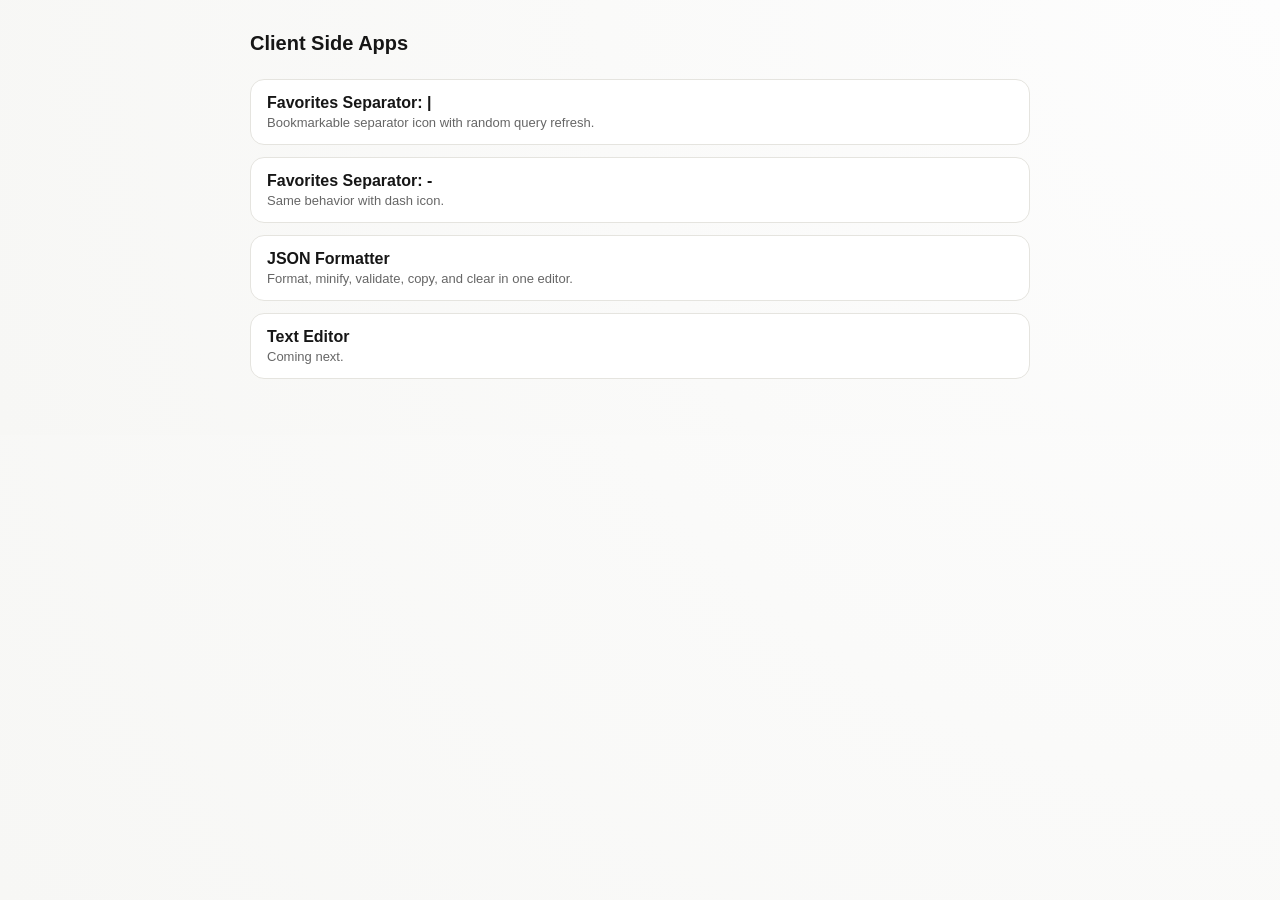
==== index.html @ c9725d28 "change-json formatter app icon" ====
<!doctype html>
<html lang="en">
  <head>
    <meta charset="UTF-8" />
    <meta name="viewport" content="width=device-width, initial-scale=1.0" />
    <title>Client Side Apps</title>
    <link id="app-favicon" rel="icon" type="image/svg+xml" href="apps/home/assets/site-favicon.svg" />
    <link rel="stylesheet" href="core/styles.css" />
  </head>
  <body>
    <!-- Refreshed: 2026-03-08 19:15 -->
    <main id="app"></main>
    <script type="module" src="core/main.js"></script>
  </body>
</html>
---- core/styles.css ----
:root {
  --bg: #f7f7f5;
  --surface: #ffffff;
  --text: #161616;
  --muted: #666;
  --border: #e5e4df;
  --accent: #111;
}

* {
  box-sizing: border-box;
}

html,
body {
  margin: 0;
  padding: 0;
  font-family: "Helvetica Neue", Helvetica, Arial, sans-serif;
  color: var(--text);
  background: radial-gradient(circle at top right, #fdfdfd, var(--bg));
  min-height: 100%;
}

a {
  color: inherit;
  text-decoration: none;
}

.page {
  max-width: 820px;
  margin: 0 auto;
  padding: 32px 20px 56px;
}

.header {
  display: flex;
  align-items: center;
  justify-content: space-between;
  gap: 16px;
  margin-bottom: 24px;
}

.brand {
  font-size: 20px;
  font-weight: 700;
}

.nav-link {
  border: 1px solid var(--border);
  background: var(--surface);
  border-radius: 10px;
  padding: 8px 12px;
  font-size: 13px;
}

.card-list {
  display: grid;
  gap: 12px;
}

.card {
  display: block;
  border: 1px solid var(--border);
  border-radius: 14px;
  background: var(--surface);
  padding: 14px 16px;
}

.card-title {
  font-size: 16px;
  font-weight: 600;
}

.card-subtitle {
  color: var(--muted);
  margin-top: 3px;
  font-size: 13px;
}

.separator-shell {
  margin-top: 10vh;
  text-align: center;
}

.separator-icon {
  font-size: clamp(88px, 20vw, 180px);
  line-height: 1;
  margin: 16px 0;
}

.helper {
  color: var(--muted);
  font-size: 14px;
}

.mono {
  font-family: ui-monospace, SFMono-Regular, Menlo, Monaco, "Courier New", monospace;
}

@media (max-width: 600px) {
  .page {
    padding-top: 20px;
  }

  .header {
    margin-bottom: 14px;
  }
}
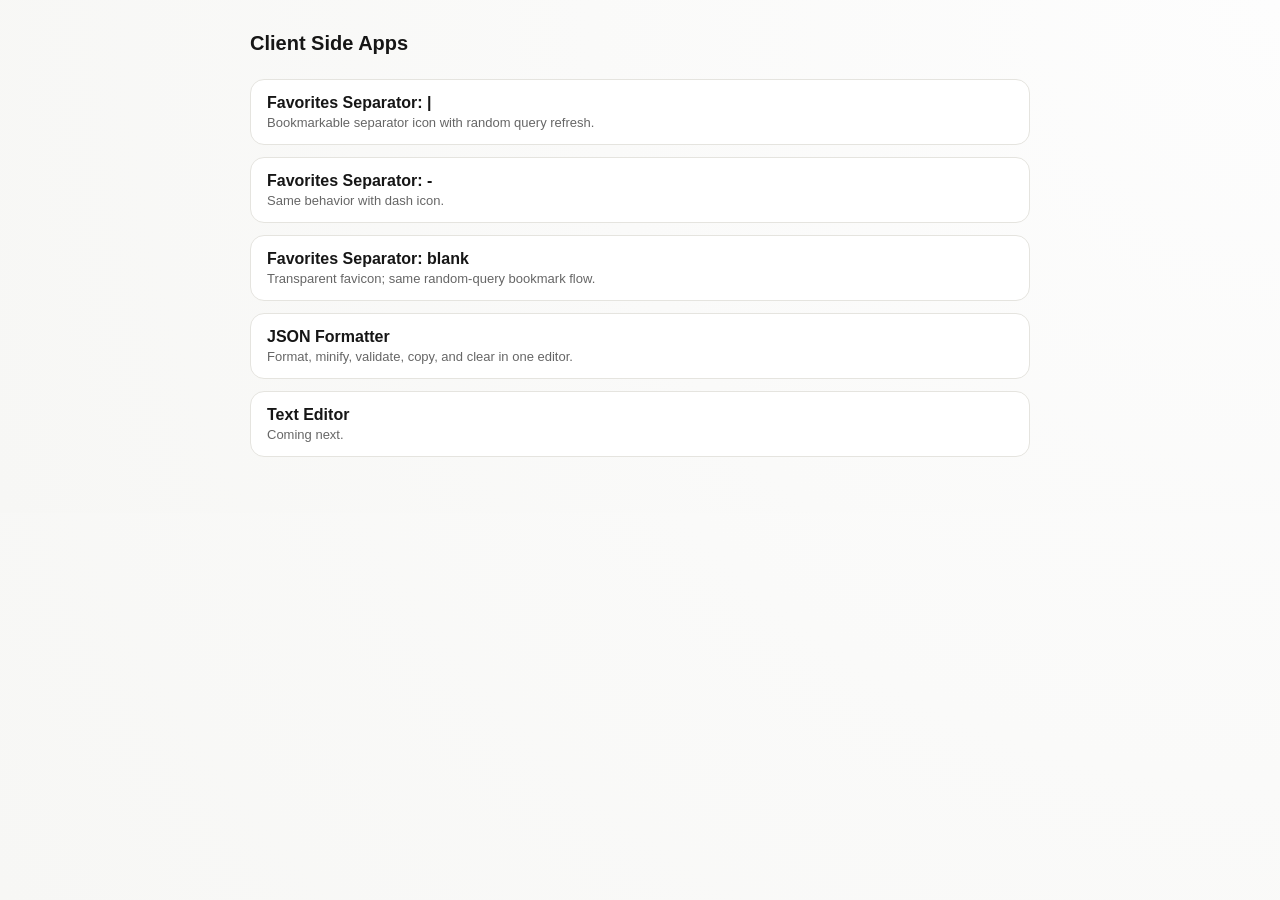
==== commit 21fe934e: "Update index.html" ====
--- a/index.html
+++ b/index.html
@@ -8,7 +8,7 @@
     <link rel="stylesheet" href="core/styles.css" />
   </head>
   <body>
-    <!-- Refreshed: 2026-03-08 19:15 -->
+    <!-- Refreshed: 2026-04-02 10:47 -->
     <main id="app"></main>
     <script type="module" src="core/main.js"></script>
   </body>
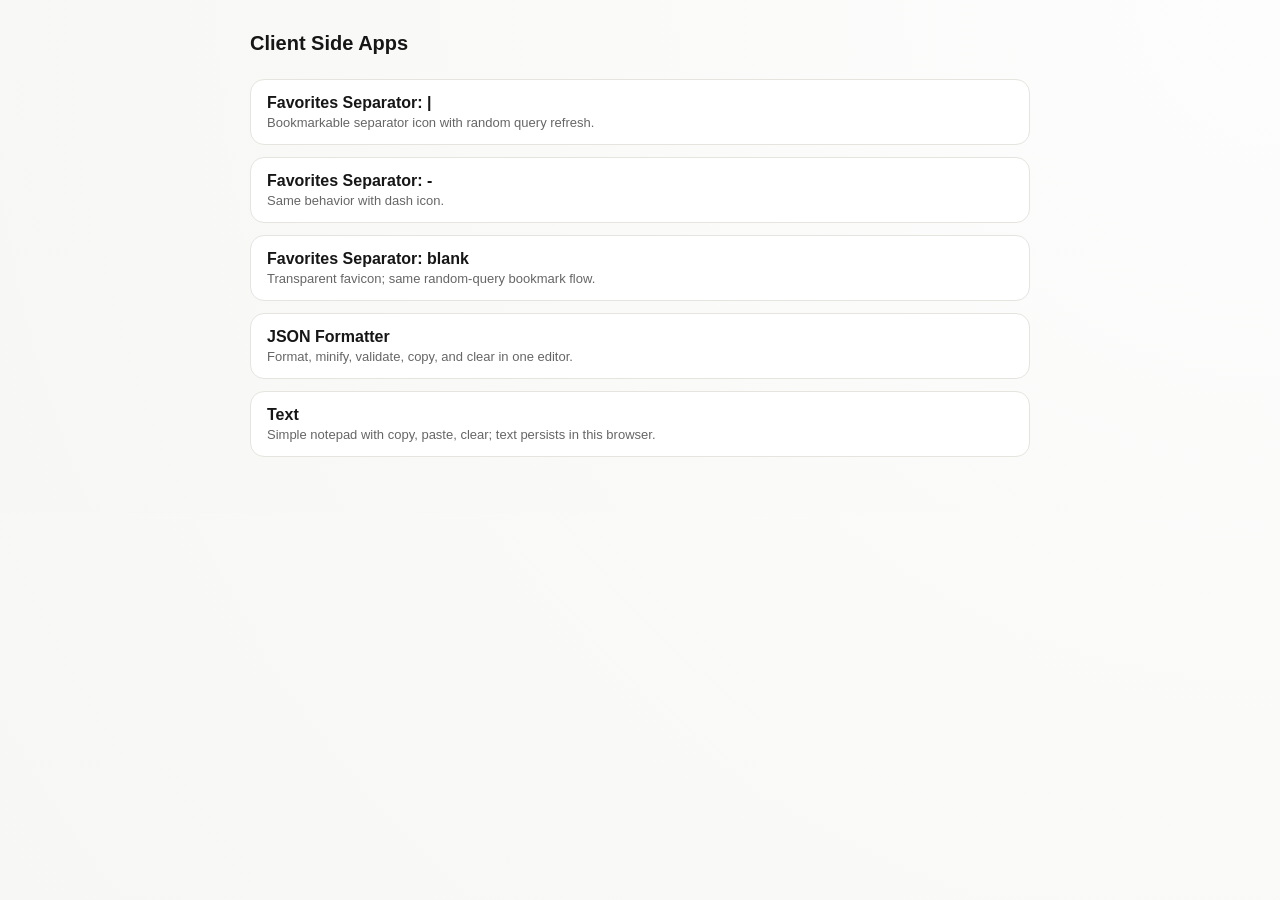
==== commit b6e63f5d: "implement-text app" ====
--- a/index.html
+++ b/index.html
@@ -8,7 +8,7 @@
     <link rel="stylesheet" href="core/styles.css" />
   </head>
   <body>
-    <!-- Refreshed: 2026-04-02 10:47 -->
+    <!-- Refreshed: 2026-04-02 12:00 -->
     <main id="app"></main>
     <script type="module" src="core/main.js"></script>
   </body>
